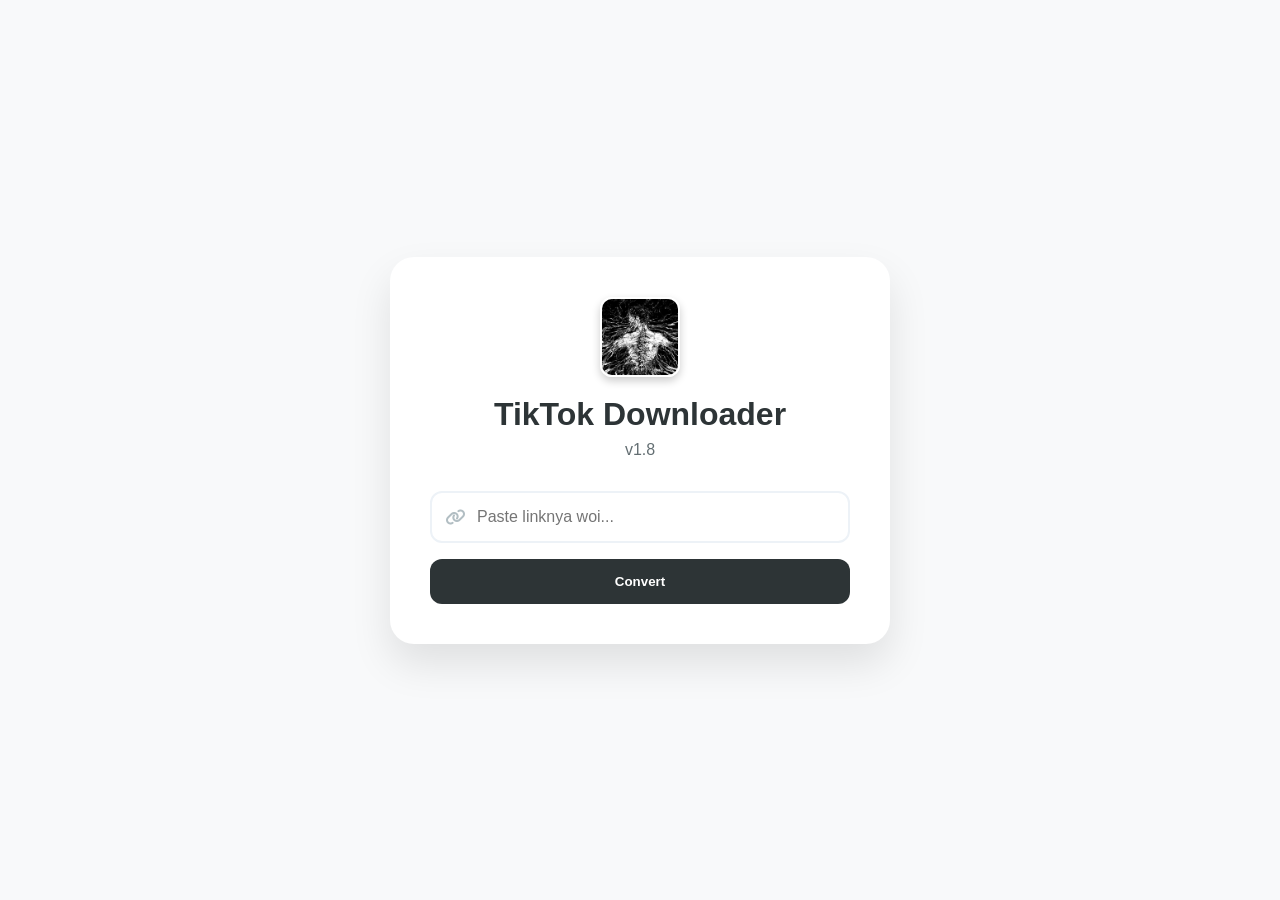
==== index.html @ c5192bb5 "v1.8" ====
<!DOCTYPE html>
<html lang="id">
<head>
    <meta charset="UTF-8">
    <meta name="viewport" content="width=device-width, initial-scale=1.0">
    <title>Reonzy TikTok Downloader</title>
    <link rel="stylesheet" href="style.css">
    <!-- Menggunakan Font Awesome untuk ikon -->
    <link rel="stylesheet" href="https://cdnjs.cloudflare.com/ajax/libs/font-awesome/6.0.0/css/all.min.css">
</head>
<body>
   <br>
    <div class="container">
        <header>
    <img id="icon-pfp" src="reonzy.png" alt="reonzy">
            <h1>TikTok Downloader</h1>
            <p>v1.8</p>
        </header>
        
        <div class="input-section">
            <div class="input-wrapper">
                <i class="fas fa-link"></i>
                <input type="text" id="tiktokUrl" placeholder="Paste linknya woi...">
            </div>
            <button id="convertBtn">
                <span id="btnText">Convert</span>
                <div id="spinner" class="spinner hidden"></div>
            </button>
        </div>

        <div id="resultCard" class="result-card hidden">
            <div class="preview-container">
                <img id="videoThumb" src="" alt="Thumbnail">
            </div>
            <div class="info-container">
                <h3 id="videoTitle"></h3>
                <a id="downloadBtn" href="#" target="_blank" class="download-link"><i class="fas fa-download"></i> Download MP4 (HD)</a>
            </div>
        </div>
    </div>
    <script src="script.js"></script>
</body>
</html>
---- style.css ----
:root {
    --primary-color: #fe2c55;
    --secondary-color: #25f4ee;
    --dark-bg: #121212;
    --card-bg: #ffffff;
    --text-main: #2d3436;
}

* {
    box-sizing: border-box;
    margin: 0;
    padding: 0;
}

body {
    font-family: 'Inter', -apple-system, sans-serif;
    background-color: #f8f9fa;
    display: flex;
    justify-content: center;
    align-items: center;
    min-height: 100vh;
    color: var(--text-main);
}

.container {
    background: var(--card-bg);
    width: 95%;
    max-width: 500px;
    padding: 2.5rem;
    border-radius: 24px;
    box-shadow: 0 20px 40px rgba(0,0,0,0.1);
    text-align: center;
}

.logo {
    font-size: 3rem;
    color: var(--text-main);
    margin-bottom: 1rem;
}

h1 { margin-bottom: 0.5rem; font-weight: 800; }
p { color: #636e72; margin-bottom: 2rem; }

.input-section {
    display: flex;
    flex-direction: column;
    gap: 1rem;
}

.input-wrapper {
    position: relative;
    display: flex;
    align-items: center;
}

.input-wrapper i {
    position: absolute;
    left: 15px;
    color: #b2bec3;
}

input {
    width: 100%;
    padding: 15px 15px 15px 45px;
    border: 2px solid #edf2f7;
    border-radius: 12px;
    font-size: 1rem;
    transition: all 0.3s ease;
}

input:focus {
    border-color: var(--primary-color);
    outline: none;
    box-shadow: 0 0 0 4px rgba(254, 44, 85, 0.1);
}

button {
    background: var(--text-main);
    color: white;
    border: none;
    padding: 15px;
    border-radius: 12px;
    font-weight: 700;
    cursor: pointer;
    transition: transform 0.2s, background 0.3s;
    display: flex;
    justify-content: center;
    align-items: center;
}

button:hover { background: #000; transform: translateY(-2px); }
button:disabled { opacity: 0.7; cursor: not-allowed; }

.result-card {
    margin-top: 2rem;
    padding: 1.5rem;
    background: #f1f2f6;
    border-radius: 16px;
    animation: fadeIn 0.5s ease;
}

.preview-container img {
    width: 120px;
    height: 120px;
    object-fit: cover;
    border-radius: 12px;
    margin-bottom: 1rem;
}

.download-link {
    display: inline-block;
    margin-top: 1rem;
    background: var(--primary-color);
    color: white;
    text-decoration: none;
    padding: 12px 24px;
    border-radius: 50px;
    font-weight: bold;
}

.spinner { width: 20px; height: 20px; border: 3px solid #ffffff33; border-top: 3px solid #fff; border-radius: 50%; animation: spin 1s linear infinite; }
@keyframes spin { 0% { transform: rotate(0deg); } 100% { transform: rotate(360deg); } }
@keyframes fadeIn { from { opacity: 0; transform: translateY(10px); } to { opacity: 1; transform: translateY(0); } }
.hidden { display: none; }

        #icon-pfp {
            width: 80px;            /* Ukuran lebar gambar */
            height: 80px;           /* Ukuran tinggi gambar (harus sama dengan lebar agar bulat sempurna) */
            border-radius: 15%;     /* Membuat gambar menjadi bulat */
            object-fit: cover;      /* Memastikan gambar terpotong rapi tanpa gepeng */
            margin-bottom: 15px;    /* Jarak antara gambar dan teks di bawahnya */
            box-shadow: 0 4px 8px rgba(0,0,0,0.2); /* Opsional: memberikan sedikit bayangan */
            border: 2px solid #fff; /* Opsional: bingkai putih */
        }
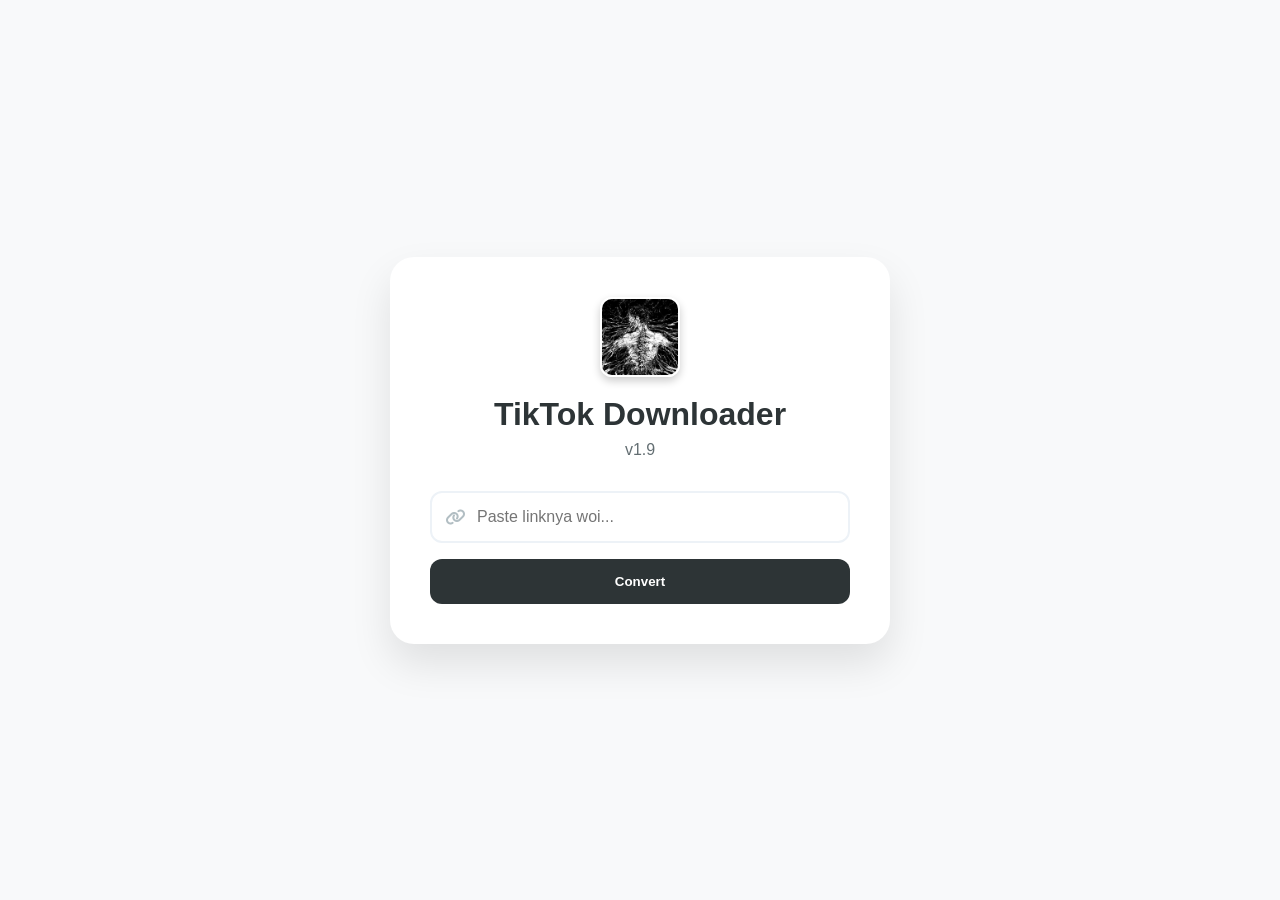
==== commit b5fcf224: "v1.9" ====
--- a/index.html
+++ b/index.html
@@ -14,7 +14,7 @@
         <header>
     <img id="icon-pfp" src="reonzy.png" alt="reonzy">
             <h1>TikTok Downloader</h1>
-            <p>v1.8</p>
+            <p>v1.9</p>
         </header>
         
         <div class="input-section">
--- a/style.css
+++ b/style.css
@@ -123,7 +123,7 @@
 @keyframes fadeIn { from { opacity: 0; transform: translateY(10px); } to { opacity: 1; transform: translateY(0); } }
 .hidden { display: none; }
 
-        #icon-pfp {
+#icon-pfp {
             width: 80px;            /* Ukuran lebar gambar */
             height: 80px;           /* Ukuran tinggi gambar (harus sama dengan lebar agar bulat sempurna) */
             border-radius: 15%;     /* Membuat gambar menjadi bulat */
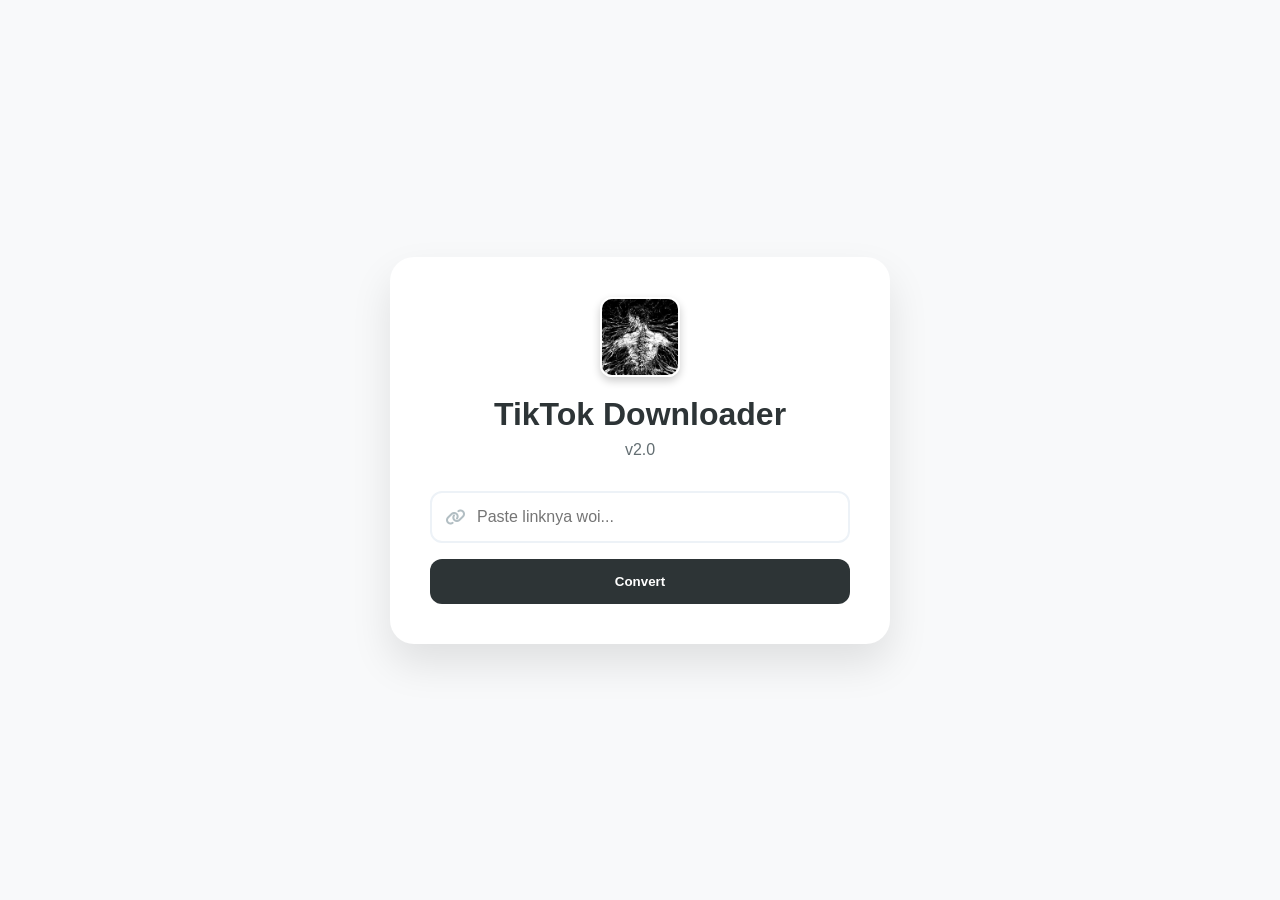
==== commit bca6051c: "v2.0" ====
--- a/index.html
+++ b/index.html
@@ -14,7 +14,7 @@
         <header>
     <img id="icon-pfp" src="reonzy.png" alt="reonzy">
             <h1>TikTok Downloader</h1>
-            <p>v1.9</p>
+            <p>v2.0</p>
         </header>
         
         <div class="input-section">
--- a/style.css
+++ b/style.css
@@ -100,10 +100,10 @@
 }
 
 .preview-container img {
-    width: 120px;
-    height: 120px;
+    width: 240px;
+    height: 240px;
     object-fit: cover;
-    border-radius: 12px;
+    border-radius: 10px;
     margin-bottom: 1rem;
 }
 
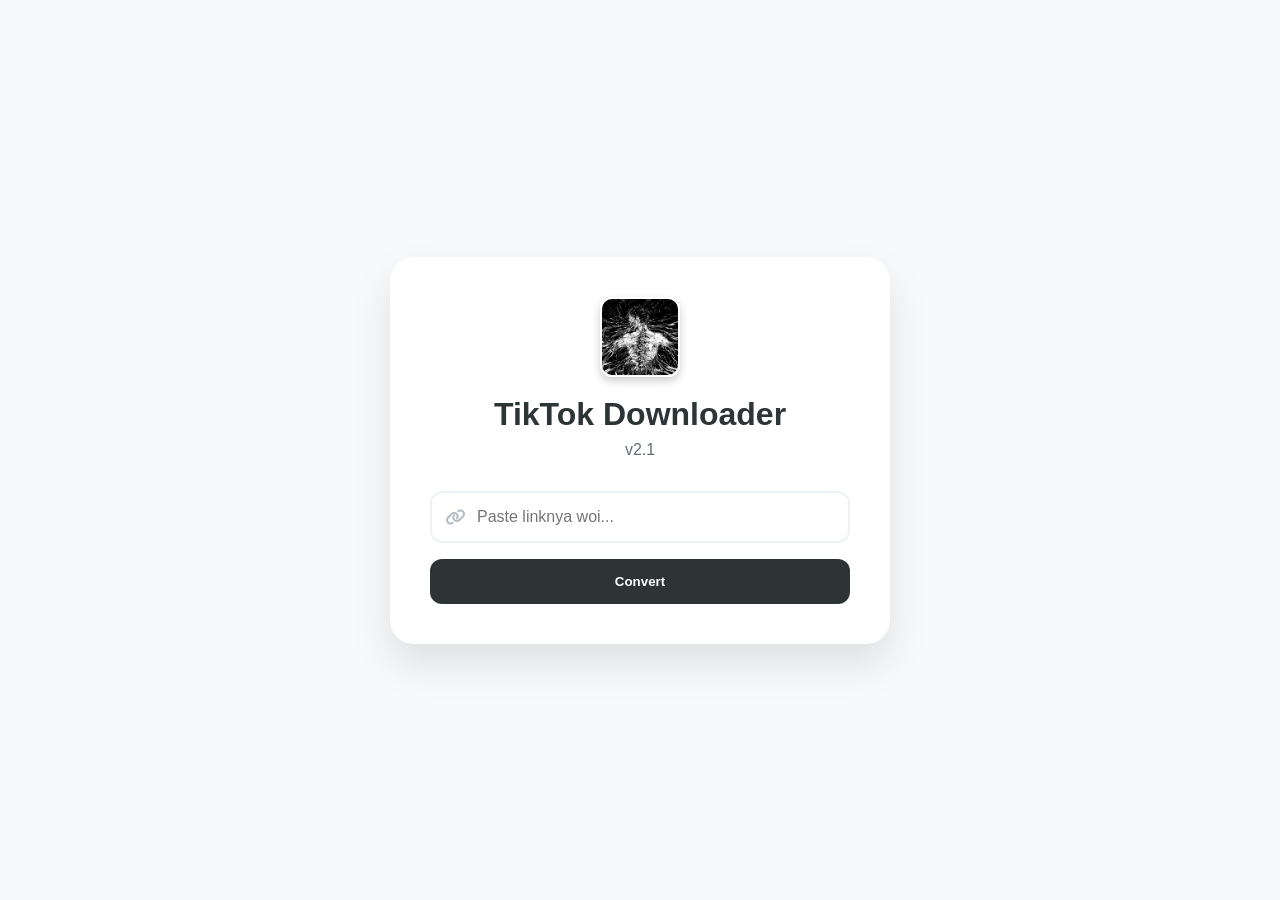
==== commit 2cb6d00c: "v2.1" ====
--- a/index.html
+++ b/index.html
@@ -14,7 +14,7 @@
         <header>
     <img id="icon-pfp" src="reonzy.png" alt="reonzy">
             <h1>TikTok Downloader</h1>
-            <p>v2.0</p>
+            <p>v2.1</p>
         </header>
         
         <div class="input-section">
@@ -35,6 +35,7 @@
             <div class="info-container">
                 <h3 id="videoTitle"></h3>
                 <a id="downloadBtn" href="#" target="_blank" class="download-link"><i class="fas fa-download"></i> Download MP4 (HD)</a>
+                <button id="directDlBtn" class="download-link" style="margin-top: 10px; width: 100%; border: none; cursor: pointer;"><i class="fas fa-file-download"></i> Download Langsung (Direct)</button>
             </div>
         </div>
     </div>
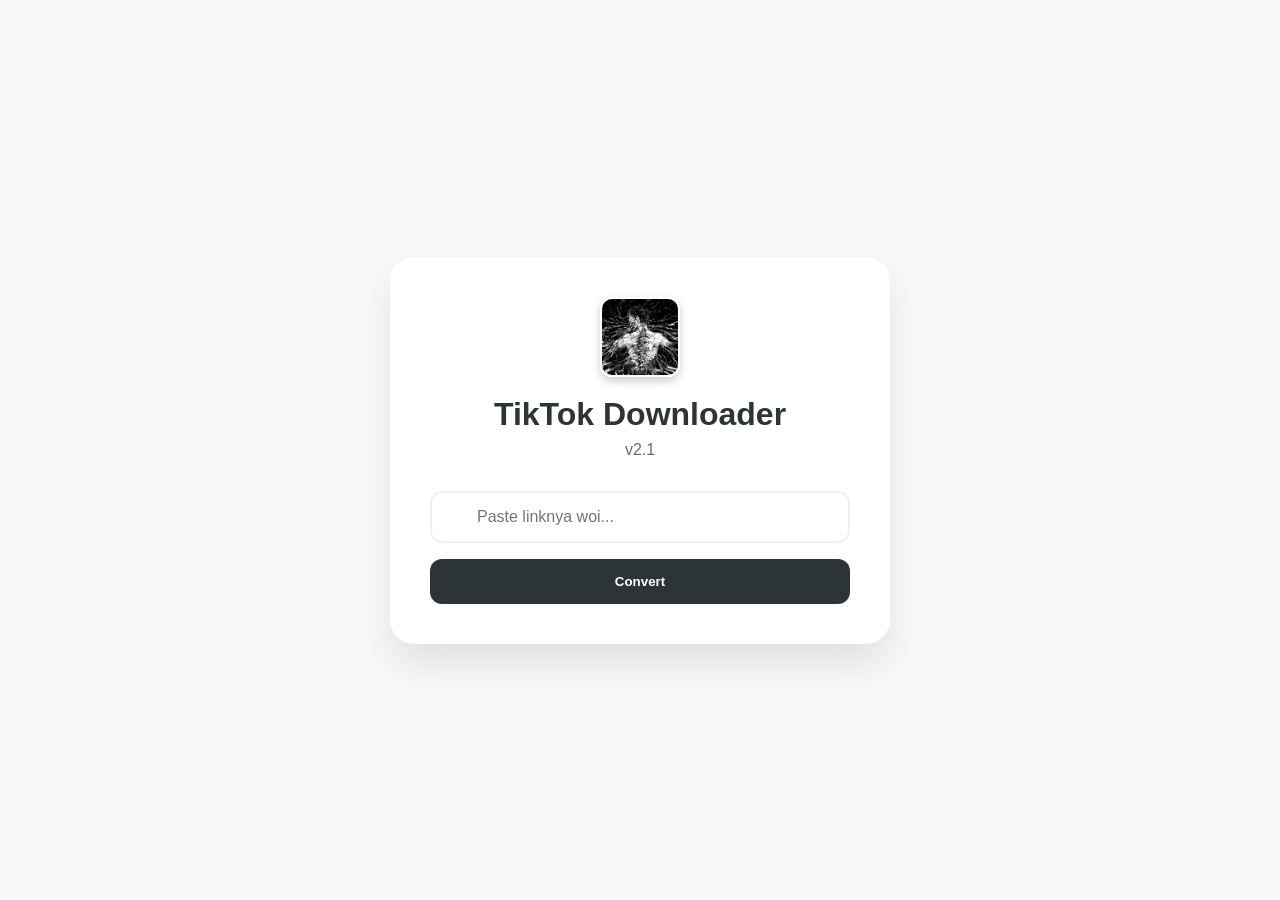
==== commit cf002fcb: "v2.1-font-change" ====
--- a/index.html
+++ b/index.html
@@ -5,8 +5,6 @@
     <meta name="viewport" content="width=device-width, initial-scale=1.0">
     <title>Reonzy TikTok Downloader</title>
     <link rel="stylesheet" href="style.css">
-    <!-- Menggunakan Font Awesome untuk ikon -->
-    <link rel="stylesheet" href="https://cdnjs.cloudflare.com/ajax/libs/font-awesome/6.0.0/css/all.min.css">
 </head>
 <body>
    <br>
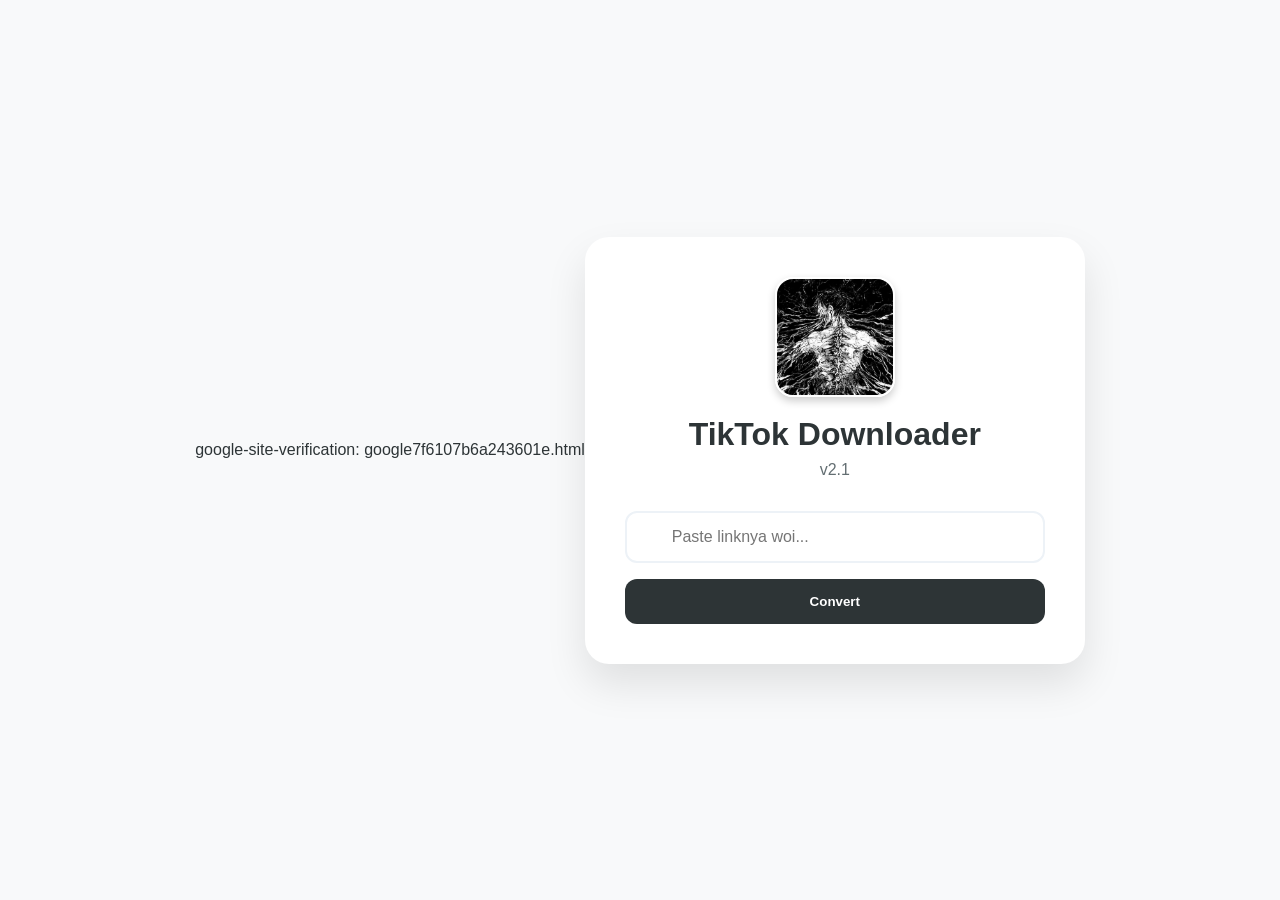
==== commit 076d063d: "v2.1-verifikasi" ====
--- a/index.html
+++ b/index.html
@@ -1,6 +1,8 @@
 <!DOCTYPE html>
 <html lang="id">
 <head>
+    <!-- verifikasi -->
+    google-site-verification: google7f6107b6a243601e.html
     <meta charset="UTF-8">
     <meta name="viewport" content="width=device-width, initial-scale=1.0">
     <title>Reonzy TikTok Downloader</title>
--- a/style.css
+++ b/style.css
@@ -124,8 +124,8 @@
 .hidden { display: none; }
 
 #icon-pfp {
-            width: 80px;            /* Ukuran lebar gambar */
-            height: 80px;           /* Ukuran tinggi gambar (harus sama dengan lebar agar bulat sempurna) */
+            width: 120px;            /* Ukuran lebar gambar */
+            height: 120px;           /* Ukuran tinggi gambar (harus sama dengan lebar agar bulat sempurna) */
             border-radius: 15%;     /* Membuat gambar menjadi bulat */
             object-fit: cover;      /* Memastikan gambar terpotong rapi tanpa gepeng */
             margin-bottom: 15px;    /* Jarak antara gambar dan teks di bawahnya */
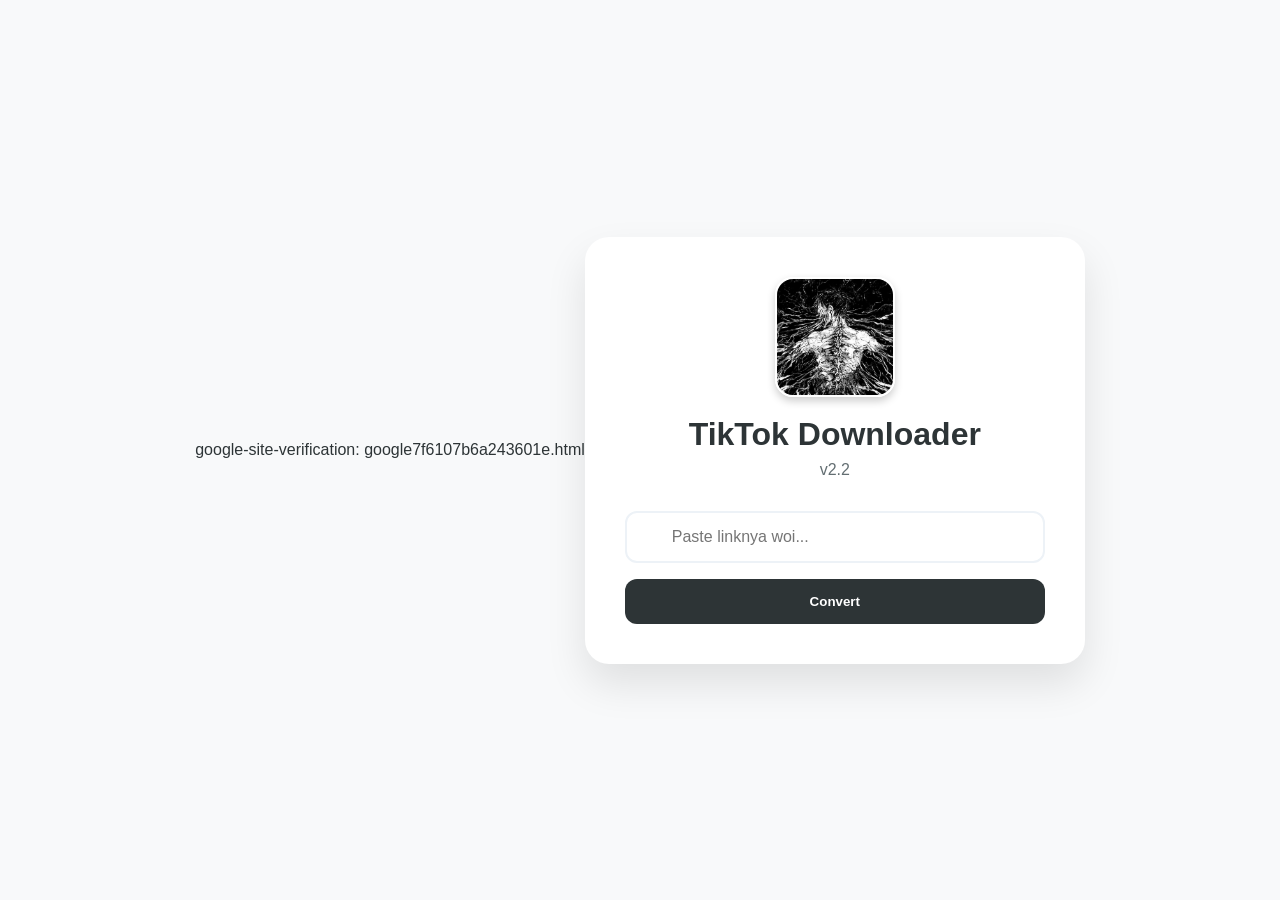
==== commit 3c8304be: "v2.2" ====
--- a/index.html
+++ b/index.html
@@ -5,6 +5,7 @@
     google-site-verification: google7f6107b6a243601e.html
     <meta charset="UTF-8">
     <meta name="viewport" content="width=device-width, initial-scale=1.0">
+    <meta name="description" content="Download video TikTok tanpa watermark hd dengan cepat dan mudah. Gratis, tanpa aplikasi.">
     <title>Reonzy TikTok Downloader</title>
     <link rel="stylesheet" href="style.css">
 </head>
@@ -14,7 +15,7 @@
         <header>
     <img id="icon-pfp" src="reonzy.png" alt="reonzy">
             <h1>TikTok Downloader</h1>
-            <p>v2.1</p>
+            <p>v2.2</p>
         </header>
         
         <div class="input-section">
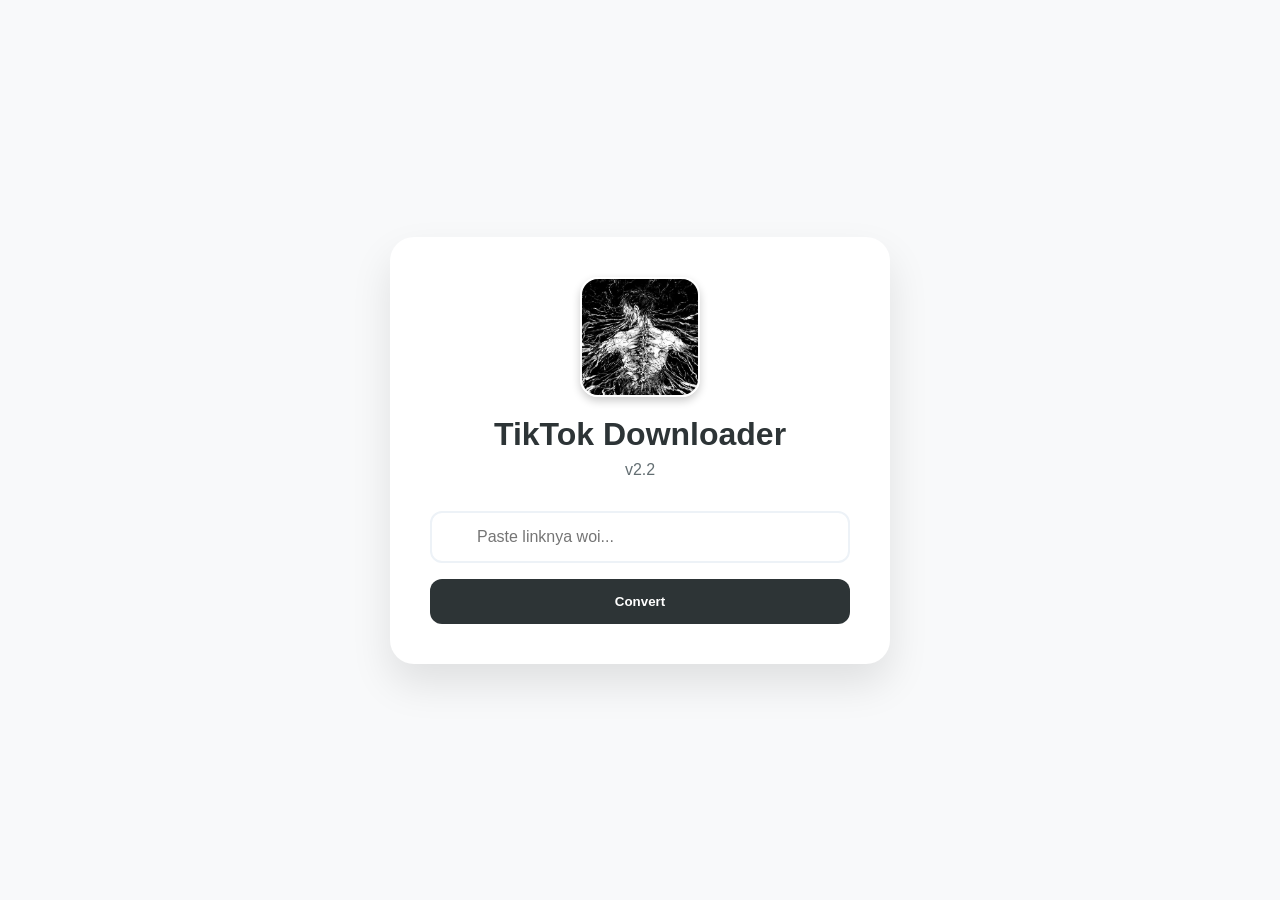
==== commit 50ced90d: "v2.2-safe" ====
--- a/index.html
+++ b/index.html
@@ -1,8 +1,6 @@
 <!DOCTYPE html>
 <html lang="id">
 <head>
-    <!-- verifikasi -->
-    google-site-verification: google7f6107b6a243601e.html
     <meta charset="UTF-8">
     <meta name="viewport" content="width=device-width, initial-scale=1.0">
     <meta name="description" content="Download video TikTok tanpa watermark hd dengan cepat dan mudah. Gratis, tanpa aplikasi.">
